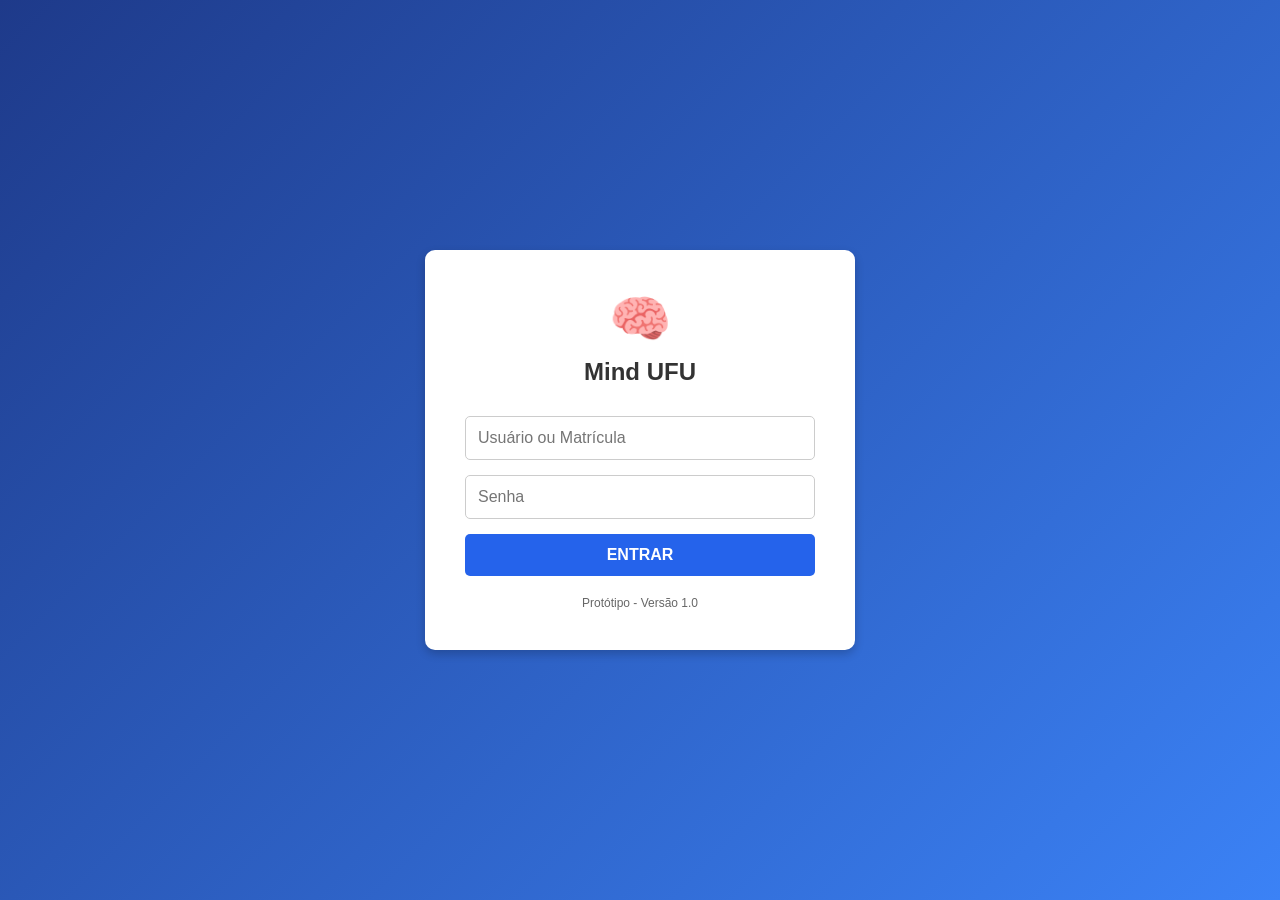
==== index.html @ d9c669c0 "Initial commit: Estrutura base do projeto Mind UFU" ====
<!DOCTYPE html>
<html lang="pt-BR">
<head>
    <meta charset="UTF-8">
    <meta name="viewport" content="width=device-width, initial-scale=1.0">
    <title>Login - Mind UFU</title>
    <style>
        body {
            margin: 0;
            padding: 0;
            font-family: sans-serif;
            background: linear-gradient(135deg, #1e3a8a 0%, #3b82f6 100%);
            height: 100vh;
            display: flex;
            align-items: center;
            justify-content: center;
        }

        .login-card {
            background: white;
            padding: 40px;
            border-radius: 10px;
            width: 100%;
            max-width: 350px;
            text-align: center;
            box-shadow: 0 4px 10px rgba(0,0,0,0.2);
        }

        .logo { font-size: 50px; margin-bottom: 10px; display: block; }
        h1 { margin: 0 0 30px 0; color: #333; font-size: 24px; }

        input {
            width: 100%;
            padding: 12px;
            margin-bottom: 15px;
            border: 1px solid #ccc;
            border-radius: 5px;
            font-size: 16px;
            box-sizing: border-box; 
        }

        button {
            width: 100%;
            padding: 12px;
            background: #2563eb;
            color: white;
            border: none;
            border-radius: 5px;
            font-size: 16px;
            font-weight: bold;
            cursor: pointer;
        }

        button:hover { background: #1d4ed8; }
        
        .footer { margin-top: 20px; font-size: 12px; color: #666; }
    </style>
</head>
<body>
    <div class="login-card">
        <span class="logo">🧠</span>
        <h1>Mind UFU</h1>

        <form onsubmit="event.preventDefault(); window.location.href='dashboard.html'">
            
            <input type="text" placeholder="Usuário ou Matrícula" required>
            
            <input type="password" placeholder="Senha" required>

            <button type="submit">ENTRAR</button>
        </form>

        <div class="footer">Protótipo - Versão 1.0</div>
    </div>
</body>
</html>
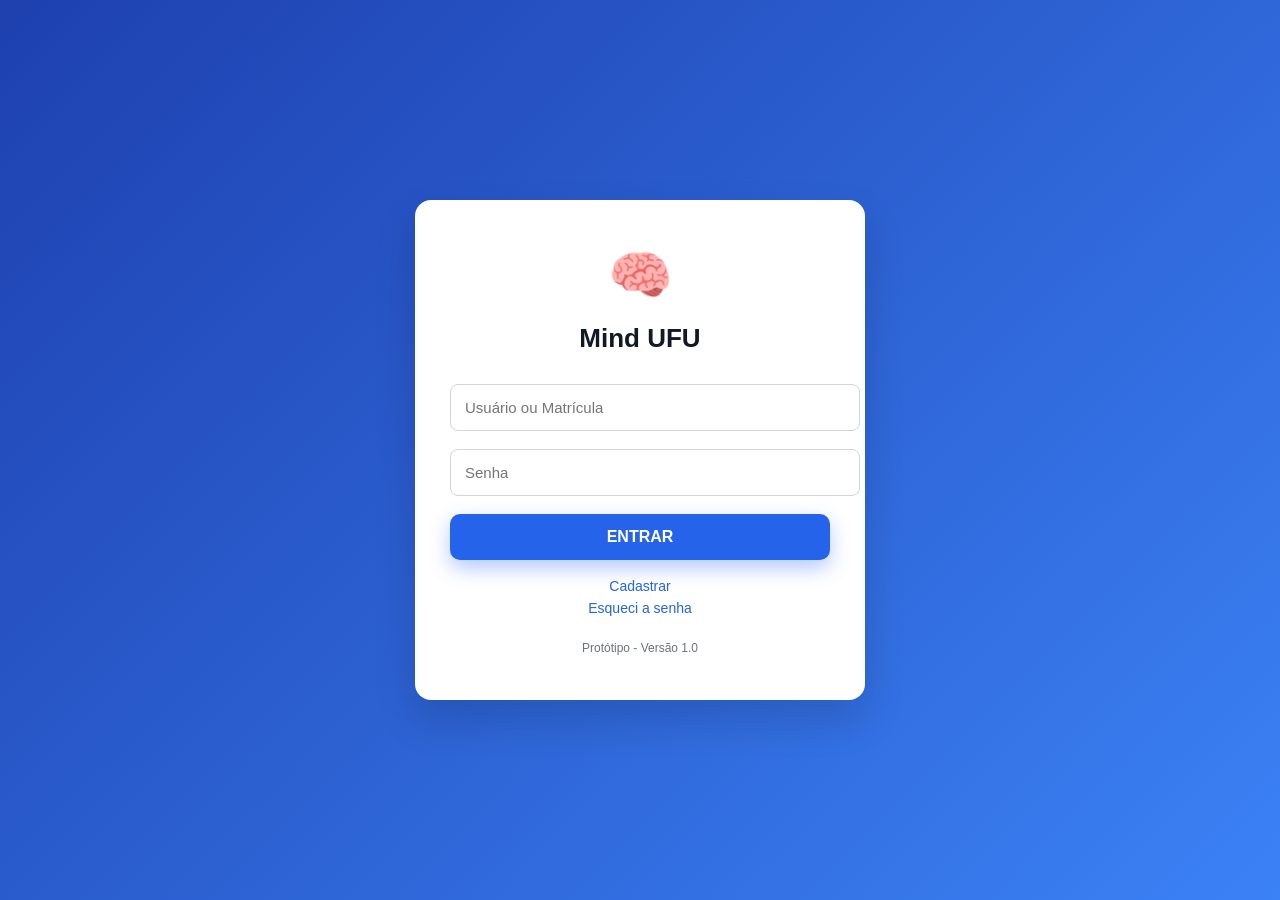
==== commit 3a38f993: "Adiciona arquivos iniciais do projeto mind_ufu + cadastro" ====
--- a/index.html
+++ b/index.html
@@ -7,9 +7,8 @@
     <style>
         body {
             margin: 0;
-            padding: 0;
-            font-family: sans-serif;
-            background: linear-gradient(135deg, #1e3a8a 0%, #3b82f6 100%);
+            font-family: "Segoe UI", sans-serif;
+            background: linear-gradient(135deg, #1e40af, #3b82f6);
             height: 100vh;
             display: flex;
             align-items: center;
@@ -17,43 +16,82 @@
         }
 
         .login-card {
-            background: white;
-            padding: 40px;
-            border-radius: 10px;
+            background: #fff;
             width: 100%;
-            max-width: 350px;
+            max-width: 380px;
+            padding: 45px 35px;
+            border-radius: 16px;
             text-align: center;
-            box-shadow: 0 4px 10px rgba(0,0,0,0.2);
+            box-shadow: 0 20px 40px rgba(0,0,0,0.15);
         }
 
-        .logo { font-size: 50px; margin-bottom: 10px; display: block; }
-        h1 { margin: 0 0 30px 0; color: #333; font-size: 24px; }
+        .logo {
+            font-size: 52px;
+            margin-bottom: 10px;
+        }
+
+        h1 {
+            margin-bottom: 30px;
+            color: #111827;
+            font-size: 26px;
+        }
 
         input {
             width: 100%;
-            padding: 12px;
-            margin-bottom: 15px;
-            border: 1px solid #ccc;
-            border-radius: 5px;
-            font-size: 16px;
-            box-sizing: border-box; 
+            padding: 14px;
+            margin-bottom: 18px;
+            border-radius: 8px;
+            border: 1px solid #d1d5db;
+            font-size: 15px;
+            transition: all 0.2s ease;
+        }
+
+        input:focus {
+            outline: none;
+            border-color: #2563eb;
+            box-shadow: 0 0 0 3px rgba(37, 99, 235, 0.15);
         }
 
         button {
             width: 100%;
-            padding: 12px;
+            padding: 14px;
             background: #2563eb;
-            color: white;
+            color: #fff;
+            font-size: 16px;
+            font-weight: 600;
             border: none;
-            border-radius: 5px;
-            font-size: 16px;
-            font-weight: bold;
+            border-radius: 10px;
             cursor: pointer;
+            transition: all 0.2s ease;
+            box-shadow: 0 8px 20px rgba(37, 99, 235, 0.35);
         }
 
-        button:hover { background: #1d4ed8; }
-        
-        .footer { margin-top: 20px; font-size: 12px; color: #666; }
+        button:hover {
+            background: #1d4ed8;
+            transform: translateY(-1px);
+        }
+
+        .links {
+            margin-top: 18px;
+        }
+
+        .links a {
+            display: block;
+            font-size: 14px;
+            color: #2563eb;
+            text-decoration: none;
+            margin-top: 6px;
+        }
+
+        .links a:hover {
+            text-decoration: underline;
+        }
+
+        .footer {
+            margin-top: 25px;
+            font-size: 12px;
+            color: #6b7280;
+        }
     </style>
 </head>
 <body>
@@ -70,6 +108,11 @@
             <button type="submit">ENTRAR</button>
         </form>
 
+         <div class="links">
+            <a href="cadastro.html">Cadastrar</a>
+            <a href="esqueci-senha.html">Esqueci a senha</a>
+        </div>
+
         <div class="footer">Protótipo - Versão 1.0</div>
     </div>
 </body>
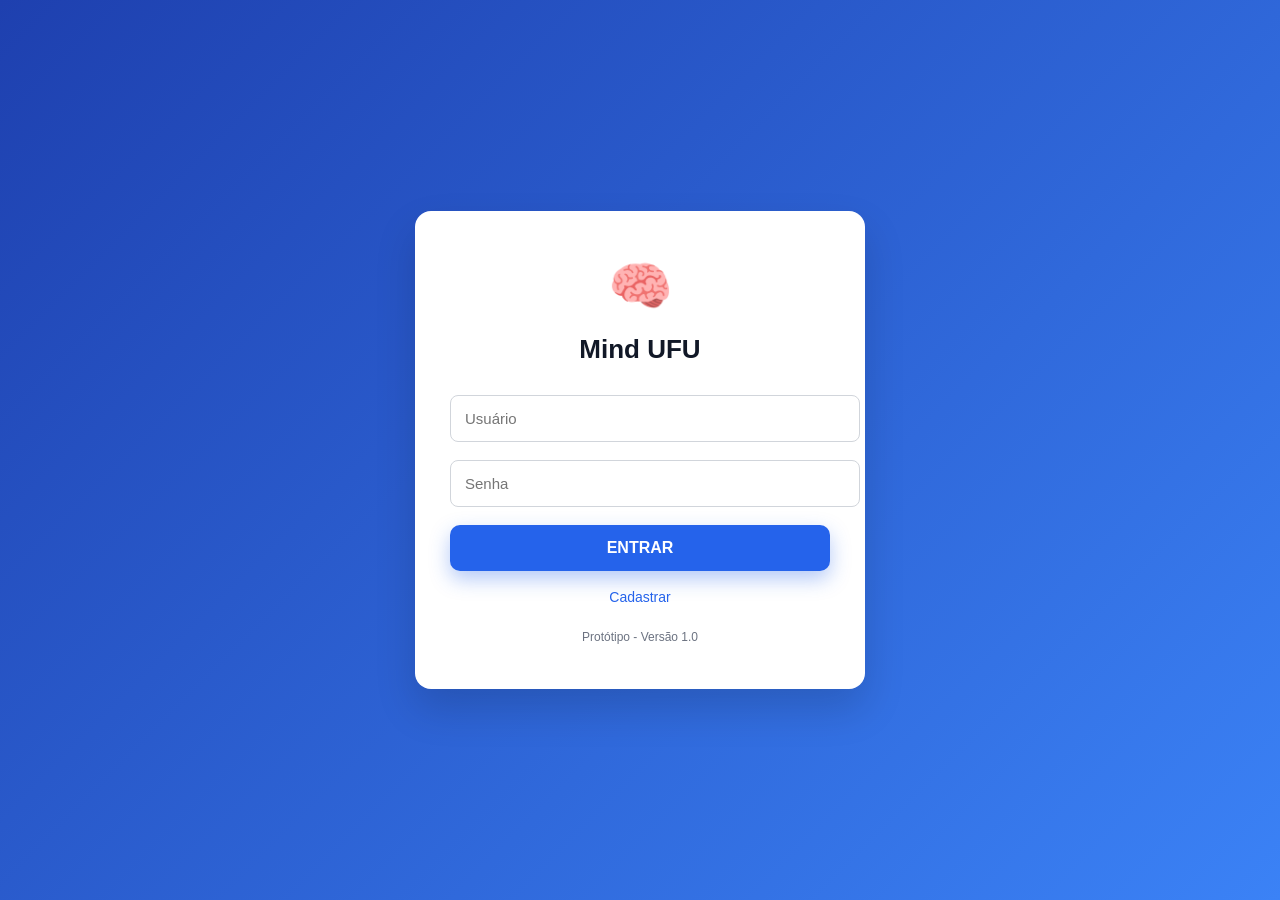
==== commit ee6af5d3: "Converte arquivos HTML para PHP e adiciona novas funcionalidades" ====
--- a/index.html
+++ b/index.html
@@ -99,9 +99,9 @@
         <span class="logo">🧠</span>
         <h1>Mind UFU</h1>
 
-        <form onsubmit="event.preventDefault(); window.location.href='dashboard.html'">
+        <form onsubmit="event.preventDefault(); window.location.href='dashboard.php'">
             
-            <input type="text" placeholder="Usuário ou Matrícula" required>
+            <input type="text" placeholder="Usuário" required>
             
             <input type="password" placeholder="Senha" required>
 
@@ -110,7 +110,6 @@
 
          <div class="links">
             <a href="cadastro.html">Cadastrar</a>
-            <a href="esqueci-senha.html">Esqueci a senha</a>
         </div>
 
         <div class="footer">Protótipo - Versão 1.0</div>
